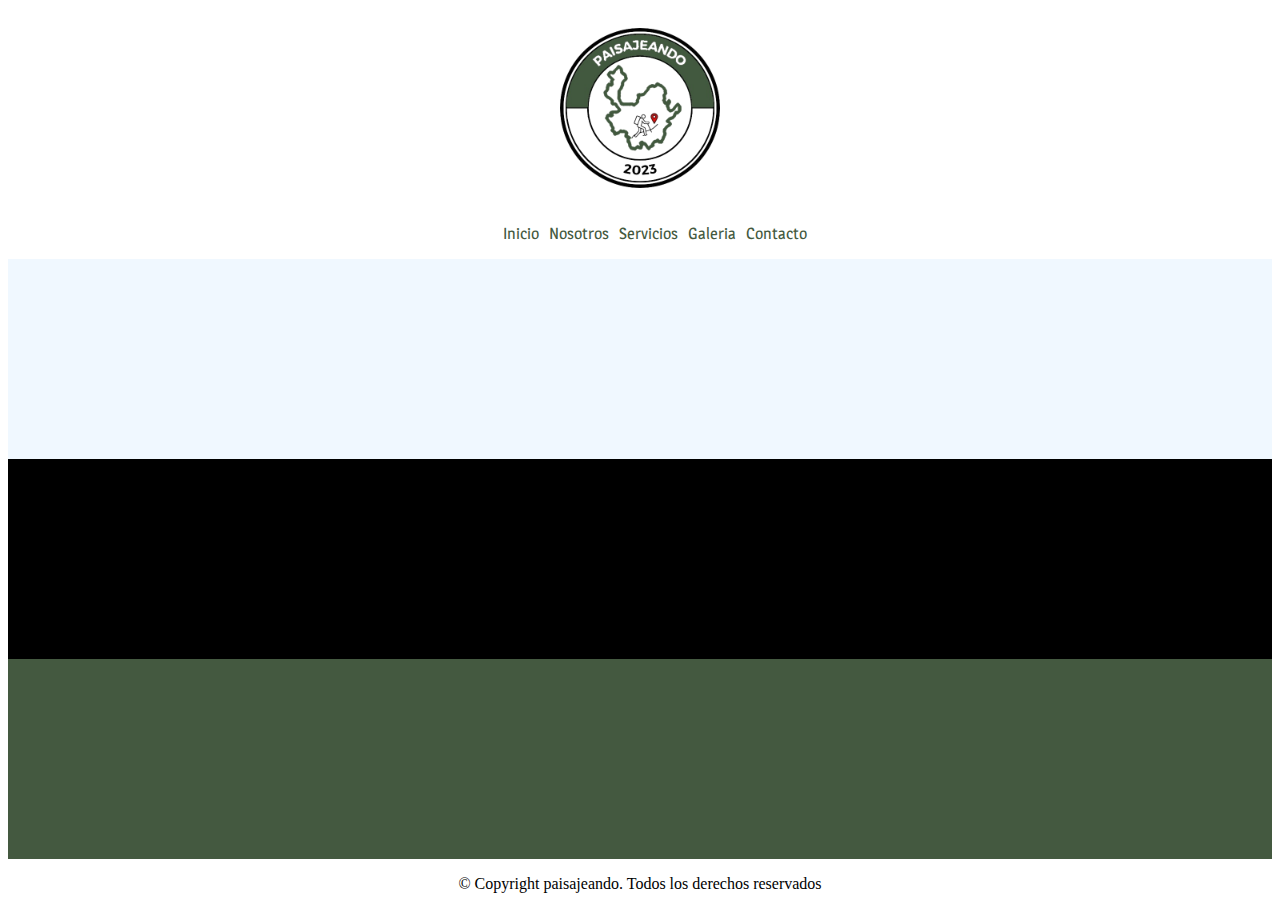
==== Paisajeando/index.html @ a2585f11 "estructuración de pagina" ====
<!DOCTYPE html>
<html lang="en">
<head>
    <meta charset="UTF-8">
    <meta name="viewport" content="width=device-width, initial-scale=1.0">
    <title>Paisajeando</title>
    <link rel="stylesheet" href="css/style.css">
    <link rel="preconnect" href="https://fonts.googleapis.com">
    <link rel="preconnect" href="https://fonts.gstatic.com" crossorigin>
    <link href="https://fonts.googleapis.com/css2?family=Anton&family=Magra&family=Oswald:wght@300&display=swap" rel="stylesheet">
</head>
<body">
    <header>
        <img class="img" src="img/Logo_Paisajeando.png" alt="Logo_Paisajeando">
    </header>
    <nav>
        <ul class="ul">
            <li><a href="index.html">Inicio</a></li>
            <li><a href="Nosotros.html">Nosotros</a></li>
            <li><a href="Servicios.html">Servicios</a></li>
            <li><a href="Galeria.html">Galeria</a></li>
            <li><a href="Contacto.html">Contacto</a></li>
        </ul>
    </nav>
    <main>
        <section id="uno">
            
        </section>
        <section id="dos">

        </section>
        <section id="tres">

        </section>

    </main>
    <footer>
        <div>
            <p class="abajo"> © Copyright paisajeando. Todos los derechos reservados</p>
        </div>

    </footer>
    
</body>
</html>
---- Paisajeando/css/style.css ----
header{
    display: flex;
    justify-content: center;
}
.img{
    width: 200px;

}

.ul{
    display: flex;
    justify-content: center;
    align-items: center;
    margin-right: 20px;
}

ul li{
    list-style: none;
    margin-left: 10px;
}
a{
    text-decoration: none;
    color: #445940;
    font-family: 'Magra', sans-serif;
}
a:hover{
    color: #445940;
    background-color: black;
    border-radius: 5px;
}
footer p.abajo{
    text-align: center;
}
section .formulario{
    margin: auto;
    text-align: center;
}
#uno{
    width: 100%;
    height: 200px;
    background-color: aliceblue;
}
#dos{
    width: 100%;
    height: 200px;
    background-color: black;
    margin: auto;
}
#tres{
    width: 100%;
    height: 200px;
    background-color: #445940;
    margin: auto;
}
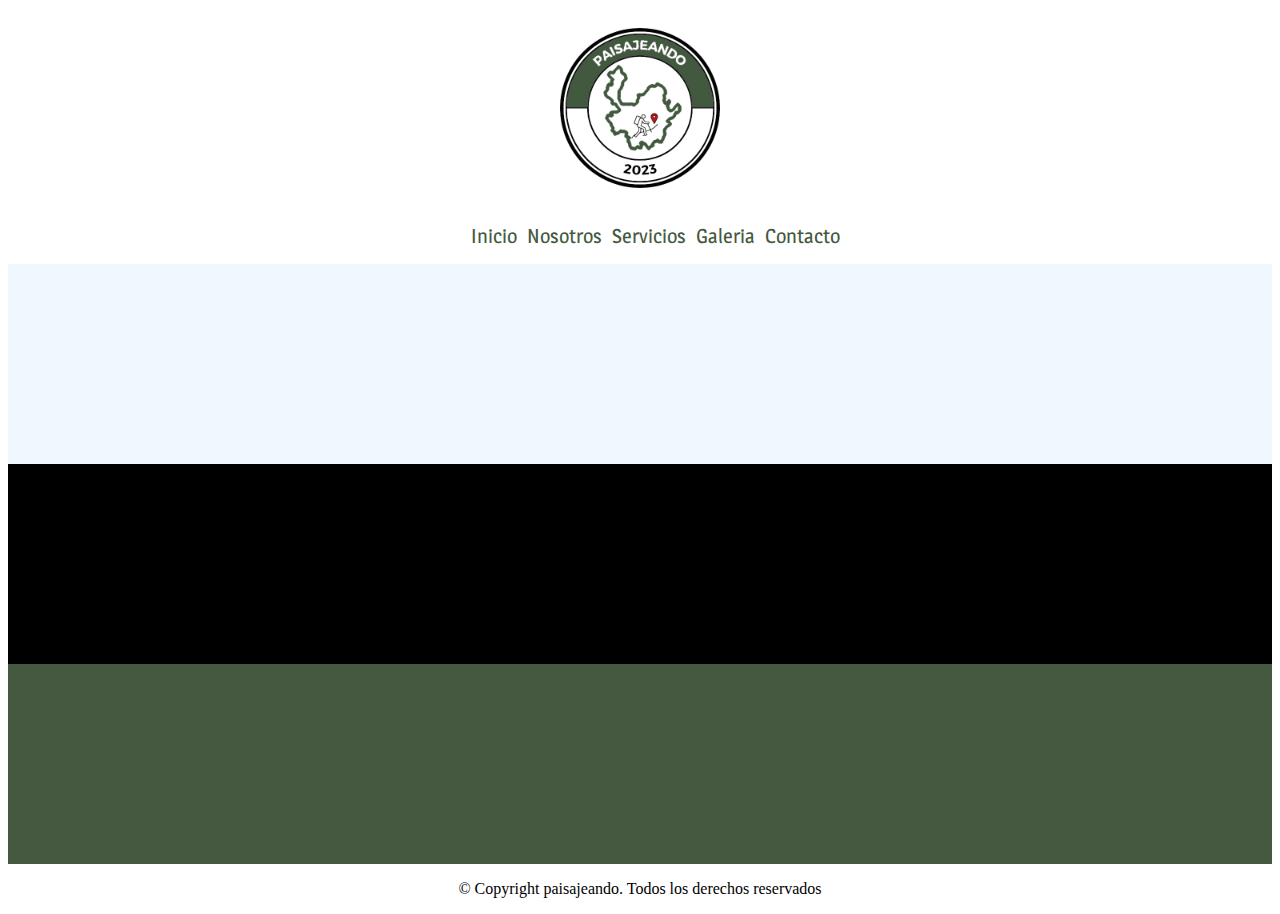
==== commit e4e8c940: "agregar section" ====
--- a/Paisajeando/index.html
+++ b/Paisajeando/index.html
@@ -23,6 +23,9 @@
         </ul>
     </nav>
     <main>
+        <section>
+            
+        </section>
         <section id="uno">
             
         </section>
--- a/Paisajeando/css/style.css
+++ b/Paisajeando/css/style.css
@@ -22,6 +22,10 @@
     text-decoration: none;
     color: #445940;
     font-family: 'Magra', sans-serif;
+    font-size: 20px;
+}
+.formulario{
+    text-align: center;
 }
 a:hover{
     color: #445940;
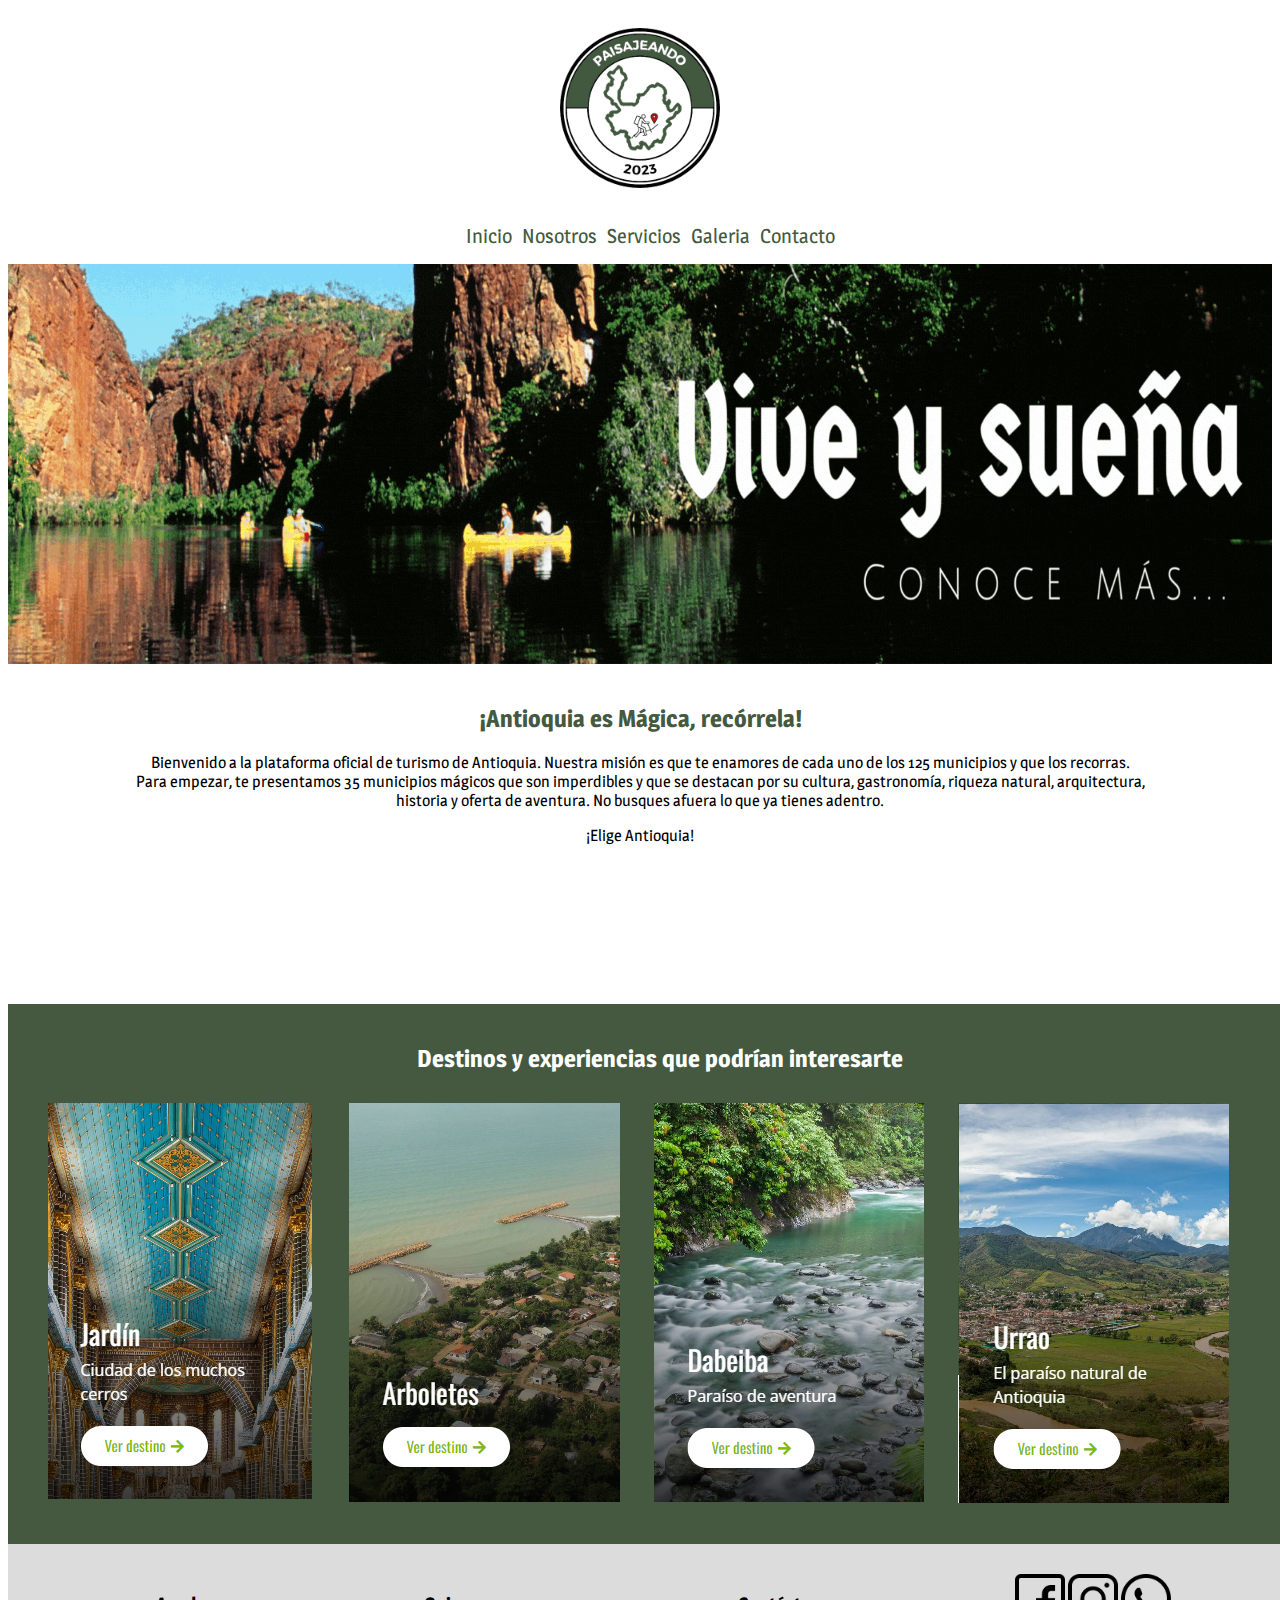
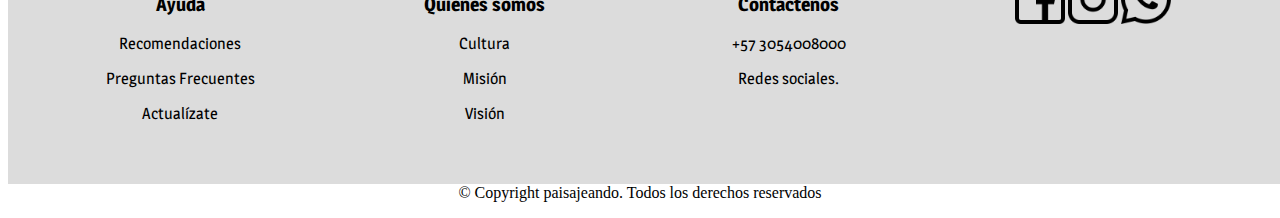
==== commit 05a0b35e: "09-10-2023" ====
--- a/Paisajeando/index.html
+++ b/Paisajeando/index.html
@@ -8,6 +8,7 @@
     <link rel="preconnect" href="https://fonts.googleapis.com">
     <link rel="preconnect" href="https://fonts.gstatic.com" crossorigin>
     <link href="https://fonts.googleapis.com/css2?family=Anton&family=Magra&family=Oswald:wght@300&display=swap" rel="stylesheet">
+    <link rel="icon" type="image/x-icon" href="img/favicon-32x32.png">
 </head>
 <body">
     <header>
@@ -23,26 +24,66 @@
         </ul>
     </nav>
     <main>
-        <section>
-            
-        </section>
         <section id="uno">
-            
+            <img src="img/Vive y sueña.gif" alt="slider" width="100%" height="400px">
         </section>
         <section id="dos">
+          <h2 style= "color:#445940">¡Antioquia es Mágica, recórrela!</h2>
+          <p class="p1">Bienvenido a la plataforma oficial de turismo de Antioquia. Nuestra misión es que te enamores de cada uno de los 125 municipios y que los recorras.
+            Para empezar, te presentamos 35 municipios mágicos que son imperdibles y que se destacan por su cultura, gastronomía, riqueza natural, arquitectura, historia y oferta de aventura.
+            No busques afuera lo que ya tienes adentro. </p>
+            <p class="p2">¡Elige Antioquia!</p>
+        </section>
 
-        </section>
         <section id="tres">
+            <h2 style= "color:white">Destinos y experiencias que podrían interesarte</h2>
+            <div class="pueblo1">
+                <img src="img/Jardín.png" alt="">
+            </div>
+            <div class="pueblo2">
+                <img src="img/arboletes.png" alt="">
+            </div>
+            <div class="pueblo3">
+                <img src="img/dabeiba.png" alt="">
+            </div>
+            <div class="pueblo4">
+                <img src="img/Urrao.png" alt="">
+            </div>
+
 
         </section>
 
     </main>
-    <footer>
-        <div>
-            <p class="abajo"> © Copyright paisajeando. Todos los derechos reservados</p>
+    <footer class="pie">
+        <div class="pueblo1">
+            <h3>Ayuda</h3>
+            <p>Recomendaciones</p>
+            <p> Preguntas Frecuentes</p>
+            <p> Actualízate</p>
+            
+
         </div>
+        <div class="pueblo2">
+        <h3>Quienes somos</h3>
+        <p>Cultura</p>
+        <p>Misión</p>
+        <p>Visión</p>
+    </div >
+    <div class="pueblo3">
+    <h3>Contáctenos </h3>
+       <p>+57 3054008000</p> 
+       <p>Redes sociales.</p>
+    </div> 
+    <div class="pueblo4">
+        <img src="img/facebook.png" alt="" width="50px">
+        <img src="img/instagram.png" alt="" width="50px">
+        <img src="img/wp.png" alt="" width="50px">
+    </div>
 
+        
     </footer>
+    <br>
+    <center><p class="abajo"> © Copyright paisajeando. Todos los derechos reservados</p></center>
     
 </body>
 </html>--- a/Paisajeando/css/style.css
+++ b/Paisajeando/css/style.css
@@ -11,7 +11,7 @@
     display: flex;
     justify-content: center;
     align-items: center;
-    margin-right: 20px;
+    margin-right: 30px;
 }
 
 ul li{
@@ -28,8 +28,8 @@
     text-align: center;
 }
 a:hover{
-    color: #445940;
-    background-color: black;
+    color: white;
+    background-color: #445940;
     border-radius: 5px;
 }
 footer p.abajo{
@@ -41,18 +41,67 @@
 }
 #uno{
     width: 100%;
-    height: 200px;
+    height: 400px;
     background-color: aliceblue;
 }
 #dos{
+    width: 80%;
+    height: 300px;
+    background-color: white;
+    margin: auto;
+    font-family: 'Magra', sans-serif;
+    text-align: center;
+    padding: 20px;
+}
+
+#tres{
+    width: 100%;
+    height: 500px;
+    background-color: #445940;
+    margin: auto;
+    font-family: 'Magra', sans-serif;
+    text-align: center;
+    padding: 20px;
+}
+.p2{
+    font-weight: 300;
+}
+.pueblo1{
+    width: 22.5%;
+    height: auto;
+    float: left;
+    margin: auto;
+    padding: 10px; 
+}
+.pueblo2{
+    width: 22.5%;
+    height: auto;
+    float: left;
+    margin: auto; 
+    padding: 10px;
+}
+.pueblo3{
+    width: 22.5%;
+    height: auto;
+    float: left;
+    margin: auto; 
+    padding: 10px; 
+}
+.pueblo4{
+    width: 22.5%;
+    height: auto;
+    float: left;
+    margin: auto; 
+    padding: 10px; 
+}
+.pie{
     width: 100%;
     height: 200px;
-    background-color: black;
+    background-color: gainsboro;
     margin: auto;
-}
-#tres{
-    width: 100%;
-    height: 200px;
-    background-color: #445940;
-    margin: auto;
+    font-family: 'Magra', sans-serif;
+    text-align: center;
+    float: left;
+    padding: 20px;
+    
 }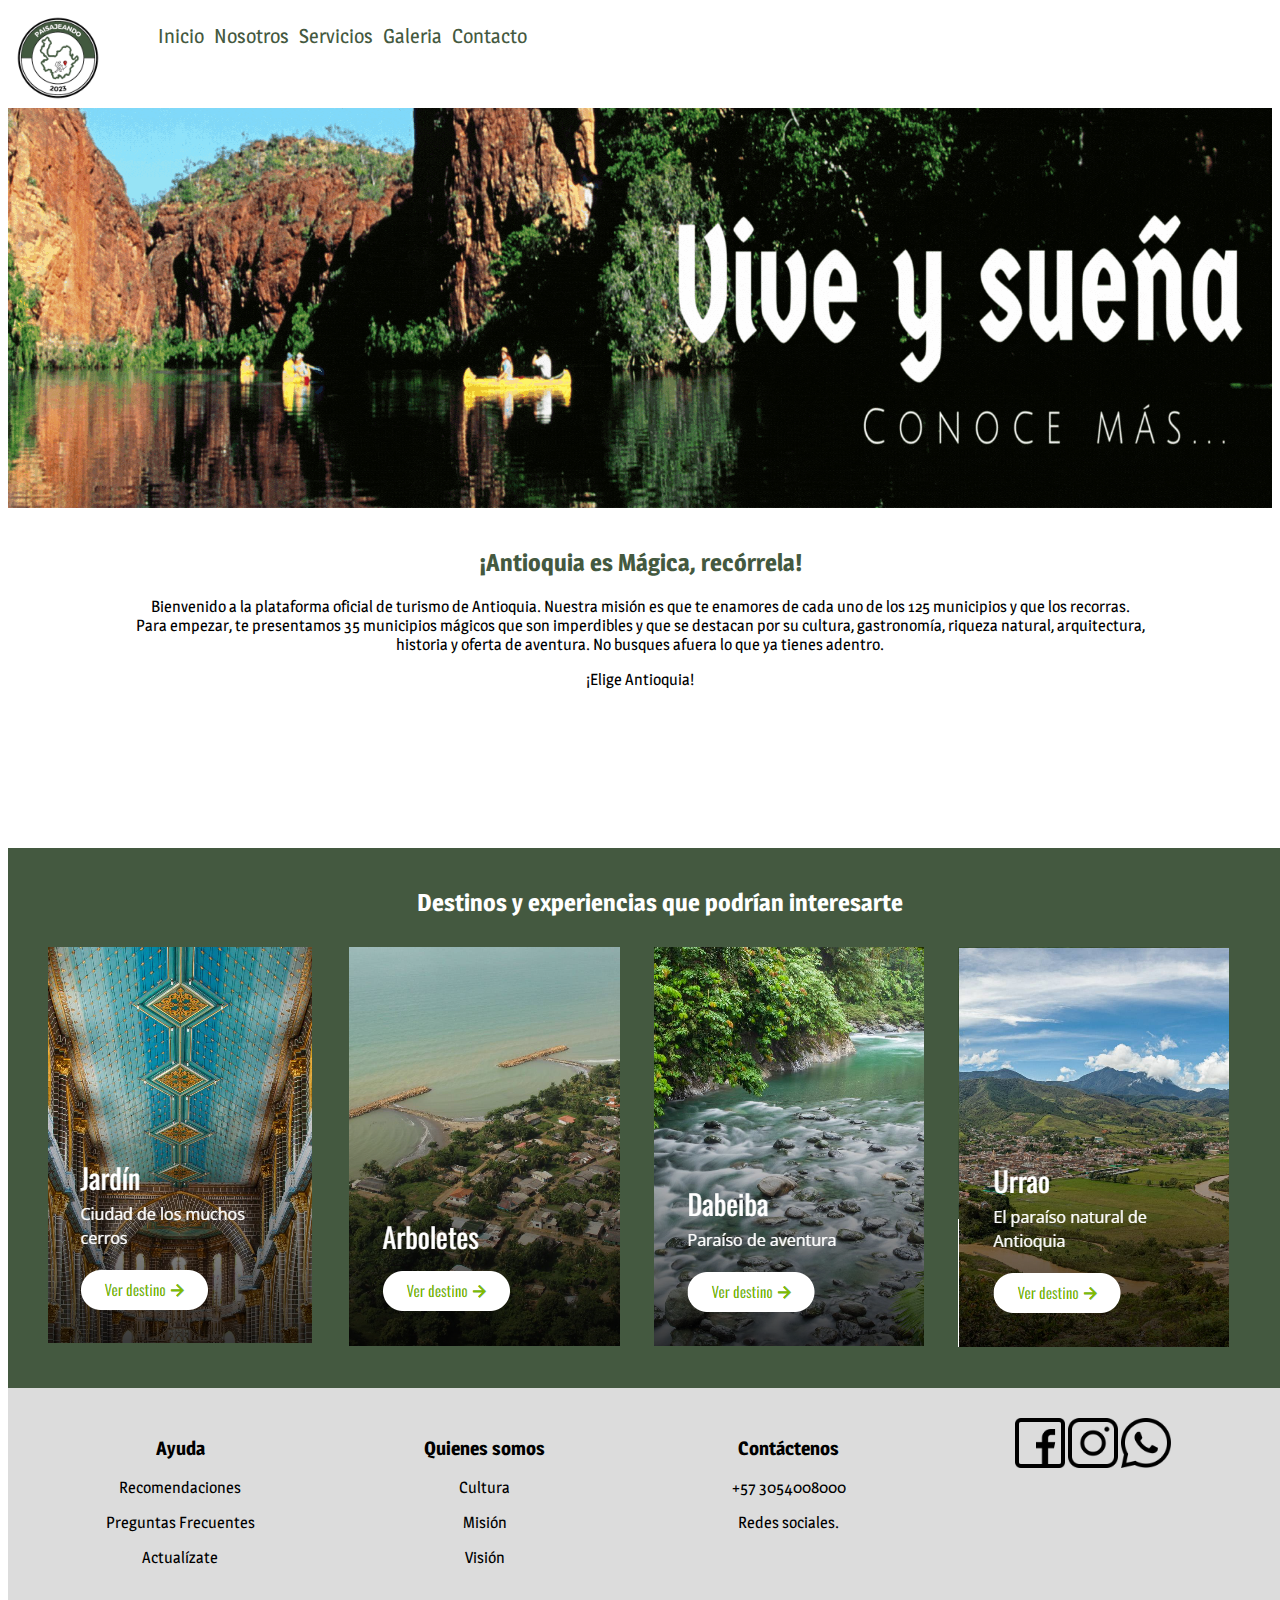
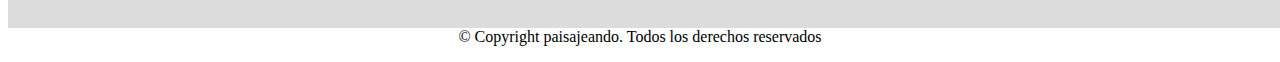
==== commit 3475714d: "actualización header" ====
--- a/Paisajeando/index.html
+++ b/Paisajeando/index.html
@@ -13,16 +13,17 @@
 <body">
     <header>
         <img class="img" src="img/Logo_Paisajeando.png" alt="Logo_Paisajeando">
+        <nav>
+            <ul class="ul">
+                <li><a href="index.html">Inicio</a></li>
+                <li><a href="Nosotros.html">Nosotros</a></li>
+                <li><a href="Servicios.html">Servicios</a></li>
+                <li><a href="Galeria.html">Galeria</a></li>
+                <li><a href="Contacto.html">Contacto</a></li>
+            </ul>
+        </nav>
     </header>
-    <nav>
-        <ul class="ul">
-            <li><a href="index.html">Inicio</a></li>
-            <li><a href="Nosotros.html">Nosotros</a></li>
-            <li><a href="Servicios.html">Servicios</a></li>
-            <li><a href="Galeria.html">Galeria</a></li>
-            <li><a href="Contacto.html">Contacto</a></li>
-        </ul>
-    </nav>
+    
     <main>
         <section id="uno">
             <img src="img/Vive y sueña.gif" alt="slider" width="100%" height="400px">
--- a/Paisajeando/css/style.css
+++ b/Paisajeando/css/style.css
@@ -1,10 +1,10 @@
 header{
     display: flex;
-    justify-content: center;
+    
 }
 .img{
-    width: 200px;
-
+    width: 100px;
+    justify-content: end;
 }
 
 .ul{
@@ -65,6 +65,11 @@
 }
 .p2{
     font-weight: 300;
+    font-family: 'Magra', sans-serif;
+}
+.p1{
+    font-weight: 300;
+    font-family: 'Magra', sans-serif;
 }
 .pueblo1{
     width: 22.5%;
@@ -104,4 +109,31 @@
     float: left;
     padding: 20px;
     
-}+}
+.img2{
+    width: 425px;
+    height: 300px;
+    margin-top: center;
+}
+#servicios{
+    width: 100%;
+    border-collapse: collapse;
+}
+.titulos{
+    margin: auto;
+    font-family: 'Magra', sans-serif;
+    text-align: center;
+    padding: 5px;
+}
+.contenedor {
+    display: flex;
+    flex-direction: row;
+    justify-content: space-between;
+    align-items: center;
+  }
+  
+.imagen {
+    width: 200px;
+    height: 200px;
+    margin: 10px;
+  }